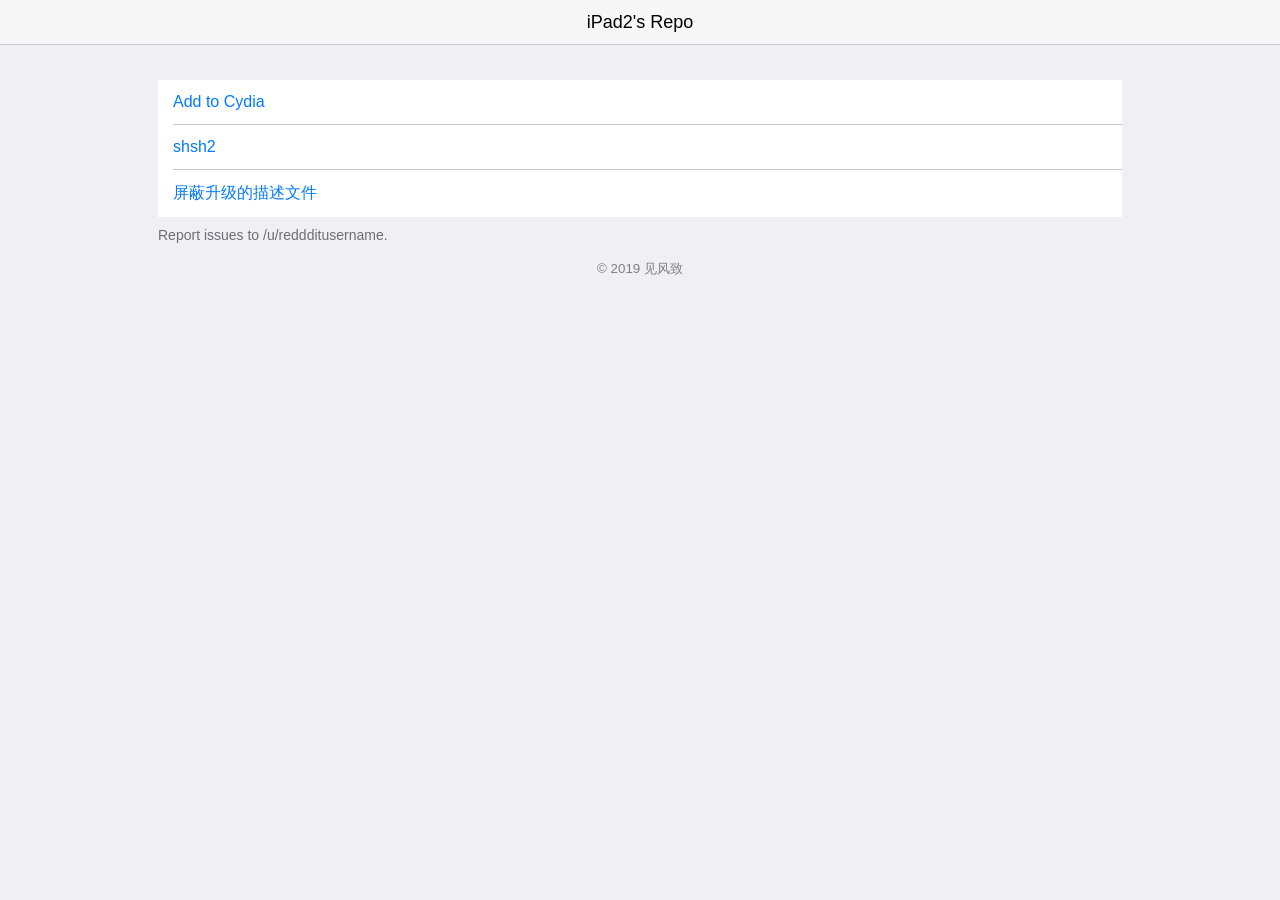
==== index.html @ ce3bdf83 "Init Release" ====
<!DOCTYPE html>
<html>
<head>
		<meta charset="UTF-8">
		<title>iPad2's Repo</title>
		<meta name="viewport" content="initial-scale=1, maximum-scale=1, user-scalable=0">
		<link rel="stylesheet" href="style/style.css">
		
<!--<link rel="apple-touch-icon" href="depiction/src/CydiaIcon.png">-->
<!--<div class="container">
	<h1><img src="CydiaIcon.png"> Reposi3</h1>
</div>-->
</head>

<body>
	<body class="depiction">
	<header>
      <h1>iPad2's Repo</h1>
    </header>
    <main id="content" role="main">
		<ul>
			<li>
				<a href="cydia://url/https://cydia.saurik.com/api/share#?source=https://jfzcydia.github.io">Add to Cydia</a>
			</li>
			<li>
				<p><a href="shsh2/index.html">shsh2</a></p>
			</li>
			<li>
				<p><a href="">屏蔽升级的描述文件</a></p>
			</li>
		</ul>
		<p class="footer">Report issues to /u/reddditusername.</p>
	<div id="footer" align="center">
        <p class="text-muted" id="copyright" style="color:gray;"><small>&copy; 2019 见风致</small></p>
    </div>
	</main>
	</body>
	
    <script src="style/index.js"></script>

</body>
</html>
---- style/style.css ----
iframe {
  border:0
}

a,button {
  color:#007aff;
  text-decoration:none
}

html {
  background:#efeff4
}

html .depiction {
  background:0 0
}

body {
  font:16px -apple-system-font,".Helvetica NeueUI","Helvetica Neue",sans-serif;
  margin:80px 0 35px
}

.cydia body {
  margin-top:35px
}

.depiction body {
  margin-top:0;
  margin-bottom:0
}

@media (min-width:708px) {
#content {
  width:708px;
  margin:0 auto
}
}

@media (min-width:964px) {
#content {
  width:964px
}
}

body>p,h2,header .date,p[class="footer"] {
  margin:15px;
  color:#6d6d72;
  font-size:14px;
  font-weight:400
}

@media (min-width:708px) {
body>p,h2,p[class="footer"] {
  margin-left:0;
  margin-right:0
}
}

h2,header .date {
  text-transform:uppercase;
  margin-bottom:5px
}

h2 a,h2 header .date,header h2 .date {
  color:inherit
}

h2 a:active,h2 a:focus,h2 a:hover,h2 header .date,header h2 .date {
  text-decoration:underline
}

hr {
  border:0;
  border-top:1px solid #c8c7cc
}

body>header {
  position:fixed;
  top:0;
  left:0;
  width:100%;
  height:44px;
  z-index:10;
  background:#f7f7f7;
  border-bottom:1px solid #c9c9cd
}

body>header h1 {
  margin:0;
  text-align:center;
  font-size:18px;
  line-height:44px;
  font-weight:500
}

.cydia body>header {
  display:none
}

.cydia body>header+p {
  margin-top:-20px
}

ul {
  margin:5px 0 35px;
  padding:0;
  list-style:none;
  background:#fff
}

ul:after,ul:before {
  content:"";
  display:block;
  height:1px;
  background:#c8c7cc
}

@media (min-width:708px) {
ul:after,ul:before {
  display:none
}
}

ul li {
  border-bottom:1px solid #c8c7cc;
  margin-left:15px;
  padding:13px 15px 13px 0
}

ul li:last-child {
  border-bottom:0
}

ul .button,ul li [role="link"],ul li p {
  padding:13px 15px;
  margin:-13px -15px
}

ul .button+p,ul li [role="link"]+p,ul li p+p {
  padding-top:0;
  margin-top:0
}

ul .button,ul li [role="link"] {
  display:block;
  color:#007aff;
  padding-right:30px;
  position:relative;
  z-index:2
}

ul .button:after,ul li [role="link"]:after {
  content:"";
  display:block;
  background:url([data-uri]) 0 0/100% 100%;
  position:absolute;
  top:50%;
  right:15px;
  width:10px;
  height:13px;
  margin-top:-6.5px
}

ul li>button {
  font:inherit;
  width:100%;
  text-align:left
}

ul li .pull-in {
  vertical-align:top
}

@media (max-width:708px) {
ul li .pull-in {
  margin:-13px -15px
}
}

ul+[class="footer"],ul+p {
  margin-top:-25px
}

img {
  max-width:290px
}

blockquote {
  border-left:4px solid #c9c9cd;
  margin-left:20px;
  padding-left:8px;
  font-style:italic
}

code {
  font-family:"Source Code Pro",Monaco,Menlo,Consolas,monospace
}

header .date {
  float:right;
  margin-top:0;
  margin-bottom:0
}

@media (min-width:708px) {
header .date {
  margin-left:0;
  margin-right:0
}
}

footer :first-child {
  margin-top:0
}

footer :last-child {
  margin-bottom:0
}

.nav a,footer a {
  margin-right:15px
}

#about {
  margin:0 15px 40px
}

.cydia #about {
  display:none
}

.cydia #open {
  display:none
}

@media (min-width:708px) {
#about {
  margin-left:0;
  margin-right:0
}
}
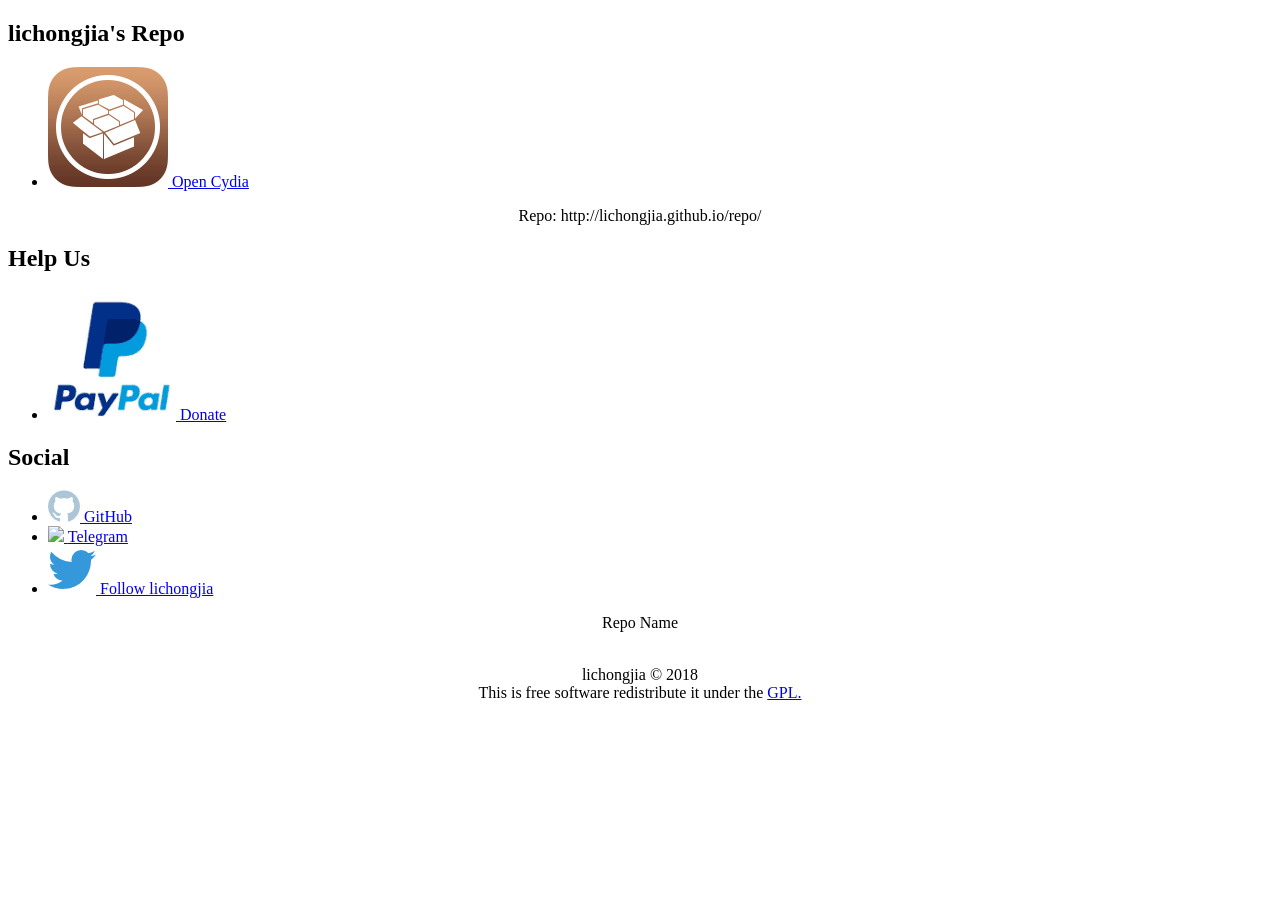
==== commit 7f80bacf: "no message" ====
--- a/index.html
+++ b/index.html
@@ -1,42 +1,69 @@
 <!DOCTYPE html>
 <html>
-<head>
-		<meta charset="UTF-8">
-		<title>iPad2's Repo</title>
-		<meta name="viewport" content="initial-scale=1, maximum-scale=1, user-scalable=0">
-		<link rel="stylesheet" href="style/style.css">
-		
-<!--<link rel="apple-touch-icon" href="depiction/src/CydiaIcon.png">-->
-<!--<div class="container">
-	<h1><img src="CydiaIcon.png"> Reposi3</h1>
-</div>-->
-</head>
-
-<body>
-	<body class="depiction">
-	<header>
-      <h1>iPad2's Repo</h1>
-    </header>
-    <main id="content" role="main">
-		<ul>
-			<li>
-				<a href="cydia://url/https://cydia.saurik.com/api/share#?source=https://jfzcydia.github.io">Add to Cydia</a>
-			</li>
-			<li>
-				<p><a href="shsh2/index.html">shsh2</a></p>
-			</li>
-			<li>
-				<p><a href="">屏蔽升级的描述文件</a></p>
-			</li>
-		</ul>
-		<p class="footer">Report issues to /u/reddditusername.</p>
-	<div id="footer" align="center">
-        <p class="text-muted" id="copyright" style="color:gray;"><small>&copy; 2019 见风致</small></p>
-    </div>
-	</main>
-	</body>
-	
-    <script src="style/index.js"></script>
-
-</body>
-</html>
+   <head>
+      <!-- 添加源名称 -->
+      <title>lichongjia's Repo</title>
+      <link rel='stylesheet' type='text/css' href='css/ios7.css'/>
+      <meta name='viewport' content='width=320; initial-scale=1.0; maximum-scale=1.0; user-scalable=0;'/>
+      <meta http-equiv="Content-Type" content="text/html; charset=UTF-8" />
+   </head>
+   <script src="js/jquery-3.2.1.min.js"></script>
+   <script src="js/description.js?_=46545663394"></script>
+   <body onload="loadRecentUpdates();">
+      <h2>lichongjia's Repo</h2>
+      <ul>
+         <li>
+            <!-- 添加你的源cydia链接地址 -->
+            <a href="cydia://url/https://cydia.saurik.com/api/share#?source=http://lichongjia.github.io/repo/">
+            <img class="icon" src="img/cydia.png"/>
+            Open Cydia</label>
+            </a>
+         </li>
+      </ul>
+      <!-- 添加你的源主页 -->
+      <p style="text-align:center;">Repo: http://lichongjia.github.io/repo/</p>
+      <span id="updates_" hidden>
+         <h2>Last Updates</h2>
+         <ul id="updates"></ul>
+      </span>
+      <h2>Help Us</h2>
+      <ul>
+         <li>
+            <!-- 添加PayPal信息 -->
+            <a href="https://www.paypal.me/lichongjia" target="_blank">
+            <img class="icon" src="img/pp.png"/>
+            <label>Donate</label>
+            </a>
+         </li>
+      </ul>
+      <h2>Social</h2>
+      <ul>
+         <li>
+            <!-- Add Your Username GitHub -->
+            <a href="https://github.com/lichongjia" target="_blank">
+            <img class="icon" src="img/github.png"/>
+            <label>GitHub</label>
+            </a>
+         </li>
+         <li>
+            <!-- Add Your Telegram -->
+            <a href="https://t.me/lichongjia" target="_blank">
+            <img class="icon" src="img/telegram.png"/>
+            <label>Telegram</label>
+            </a>
+         </li>
+         <li>
+            <!-- Add Your Twitter -->
+            <a href="https://twitter.com/lichongjia" target="_blank">
+            <img class="icon" src="img/twitter.png"/>
+            <label>Follow lichongjia</label>
+            </a>
+         </li>
+      </ul>
+      <!-- You Repo Name or Credits of content -->
+      <p style="text-align:center;">
+         Repo Name </br></br>
+         <!-- NOT REMOVE -->
+      <p style="text-align:center;">lichongjia &copy; 2018 <br>This is free software redistribute it under the <a href="https://www.gnu.org/licenses/gpl-3.0.en.html">GPL.</a> </p>
+   </body>
+</html>
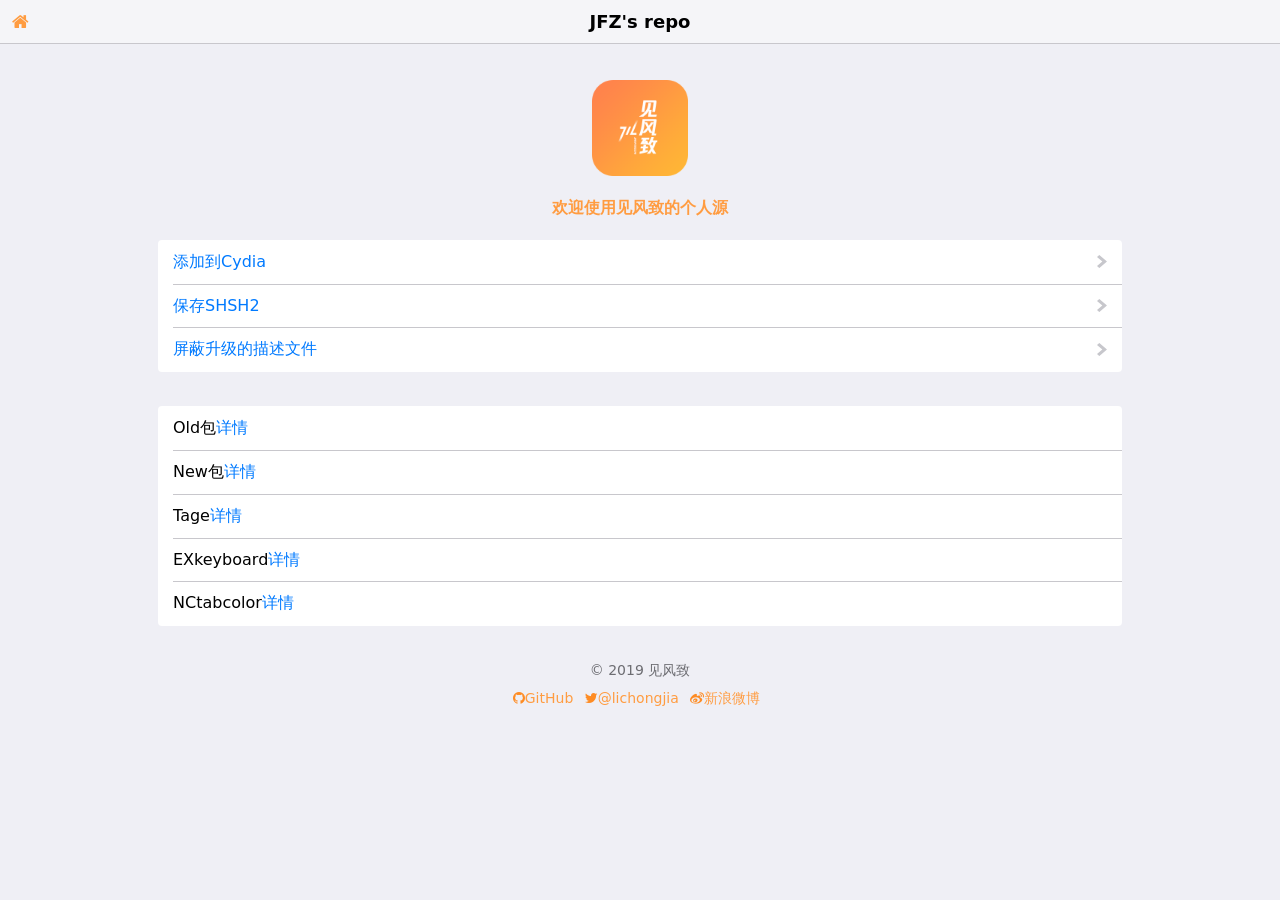
==== commit 3731cb65: "Init release" ====
--- a/index.html
+++ b/index.html
@@ -1,69 +1,65 @@
 <!DOCTYPE html>
-<html>
-   <head>
-      <!-- 添加源名称 -->
-      <title>lichongjia's Repo</title>
-      <link rel='stylesheet' type='text/css' href='css/ios7.css'/>
-      <meta name='viewport' content='width=320; initial-scale=1.0; maximum-scale=1.0; user-scalable=0;'/>
-      <meta http-equiv="Content-Type" content="text/html; charset=UTF-8" />
-   </head>
-   <script src="js/jquery-3.2.1.min.js"></script>
-   <script src="js/description.js?_=46545663394"></script>
-   <body onload="loadRecentUpdates();">
-      <h2>lichongjia's Repo</h2>
-      <ul>
-         <li>
-            <!-- 添加你的源cydia链接地址 -->
-            <a href="cydia://url/https://cydia.saurik.com/api/share#?source=http://lichongjia.github.io/repo/">
-            <img class="icon" src="img/cydia.png"/>
-            Open Cydia</label>
-            </a>
-         </li>
-      </ul>
-      <!-- 添加你的源主页 -->
-      <p style="text-align:center;">Repo: http://lichongjia.github.io/repo/</p>
-      <span id="updates_" hidden>
-         <h2>Last Updates</h2>
-         <ul id="updates"></ul>
-      </span>
-      <h2>Help Us</h2>
-      <ul>
-         <li>
-            <!-- 添加PayPal信息 -->
-            <a href="https://www.paypal.me/lichongjia" target="_blank">
-            <img class="icon" src="img/pp.png"/>
-            <label>Donate</label>
-            </a>
-         </li>
-      </ul>
-      <h2>Social</h2>
-      <ul>
-         <li>
-            <!-- Add Your Username GitHub -->
-            <a href="https://github.com/lichongjia" target="_blank">
-            <img class="icon" src="img/github.png"/>
-            <label>GitHub</label>
-            </a>
-         </li>
-         <li>
-            <!-- Add Your Telegram -->
-            <a href="https://t.me/lichongjia" target="_blank">
-            <img class="icon" src="img/telegram.png"/>
-            <label>Telegram</label>
-            </a>
-         </li>
-         <li>
-            <!-- Add Your Twitter -->
-            <a href="https://twitter.com/lichongjia" target="_blank">
-            <img class="icon" src="img/twitter.png"/>
-            <label>Follow lichongjia</label>
-            </a>
-         </li>
-      </ul>
-      <!-- You Repo Name or Credits of content -->
-      <p style="text-align:center;">
-         Repo Name </br></br>
-         <!-- NOT REMOVE -->
-      <p style="text-align:center;">lichongjia &copy; 2018 <br>This is free software redistribute it under the <a href="https://www.gnu.org/licenses/gpl-3.0.en.html">GPL.</a> </p>
-   </body>
+<html lang="zh-CN">
+
+<head>
+    <meta charset="utf-8">
+    <title>见风致</title>
+    <meta name="viewport" content="initial-scale=1, maximum-scale=1, user-scalable=0">
+    <!-- 设置网页图标 -->
+    <link rel="shortcut icon" href="img/favicon.png">
+    <link rel="apple-touch-icon" href="img/favicon.png">
+    <!-- 导入CSS样式 -->
+    <link rel="stylesheet" href="font-awesome/css/font-awesome.css">
+    <link rel="stylesheet" href="css/ios7.css">
+    <link rel="stylesheet" href="css/my.css">
+    <!-- 导入js脚本 -->
+    <script type="text/javascript" src="js/ios7.js"></script>
+</head>
+
+<body>
+    <header>
+        <h1>JFZ's repo</h1>
+        <a href="http://localhost:258/Reposi4/"><i id="homelink" class="fa fa-home"></i></a>
+    </header>
+    <main id="content">
+        <div id="welcome">
+            <img src="img/favicon.png" alt="" id="logo">
+            <h4>欢迎使用见风致的个人源</h4>
+        </div>
+        <section class="block">
+            <ul>
+                <li><a href="#" target="_blank" role="button">添加到Cydia</a></li>
+                <li><a href="#" target="_blank" role="button">保存SHSH2</a></li>
+                <li><a href="#" target="_blank" role="button">屏蔽升级的描述文件</a></li>
+            </ul>
+        </section>
+        <section class="block">
+            <ul>
+                <li>
+                    <p>Old包<a href="depictions/?p=oldpackage">详情</a></p>
+                </li>
+                <li>
+                    <p>New包<a href="depictions/?p=newpackage">详情</a></p>
+                </li>
+                <li>
+                    <p>Tage<a href="depictions/?p=tage">详情</a></p>
+                </li>
+                <li>
+                    <p>EXkeyboard<a href="depictions/?p=exkeyboard">详情</a></p>
+                </li>
+                <li>
+                    <p>NCtabcolor<a href="depictions/?p=nctabcolor">详情</a></p>
+                </li>
+        </section>
+        <section id="contact" class="block">
+            <p role="footer">&copy 2019 见风致</p>
+            <p>
+                <a href="https://github.com/lichongjia"><i class="fa fa-github"></i>GitHub</a>
+                <a href="https://twitter.com/lichongjia"><i class="fa fa-twitter"></i>@lichongjia</a>
+                <a href="https://weibo.com/lichongjia"><i class="fa fa-weibo"></i>新浪微博</a>
+            </p>
+        </section>
+    </main>
+</body>
+
 </html>
--- a/css/my.css
+++ b/css/my.css
@@ -0,0 +1,105 @@
+#welcome,
+#packageName,
+#packageShortDesc,
+#checkios,
+#compatibilityCheck,
+#copyright {
+    text-align: center;
+}
+
+#logo {
+    display: block;
+    margin: 0 auto;
+    width: 100%;
+    max-width: 10%;
+}
+
+.alert span {
+    vertical-align: middle;
+}
+
+.alert i {
+    font-size: 1.5em;
+    vertical-align: middle;
+}
+
+#support {
+    color: #13CE66;
+}
+
+#unsupport {
+    color: #F76260;
+}
+
+#least {
+    color: #13CE66;
+}
+
+#untest {
+    color: #FFBE00;
+}
+
+#only {
+    color: #10AEFF;
+}
+
+.badge {
+    padding: 0px 0.2em;
+    color: #fff;
+    text-align: center;
+    background-color: #777;
+    border-radius: 2px;
+}
+
+#shotlist p {
+    text-align: center;
+}
+
+.shot {
+    display: block;
+    margin: 0 auto;
+    width: 100%;
+    max-width: 414px;
+}
+
+#welcome {
+    color: #ff9c41;
+}
+
+#homelink {
+    display: block;
+    position: fixed;
+    top: 0px;
+    left: 12px;
+    text-align: left;
+    font-size: 18px;
+    line-height: 44px;
+    color: #ff9c41;
+}
+
+#dependencyList span {
+    display: inline-block;
+    margin-right: 1em;
+}
+
+#contact p,
+[role=footer] {
+    display: block;
+    margin: 0.5em 0;
+    padding: 0;
+}
+
+#contact p {
+    text-align: center;
+    font-size: 14px;
+}
+
+#contact p a {
+    margin-right: 0.5em;
+    color: #ff9c41;
+    /*color: #6d6d72;*/
+}
+
+#contact i {
+    color: #fe8c24;
+}
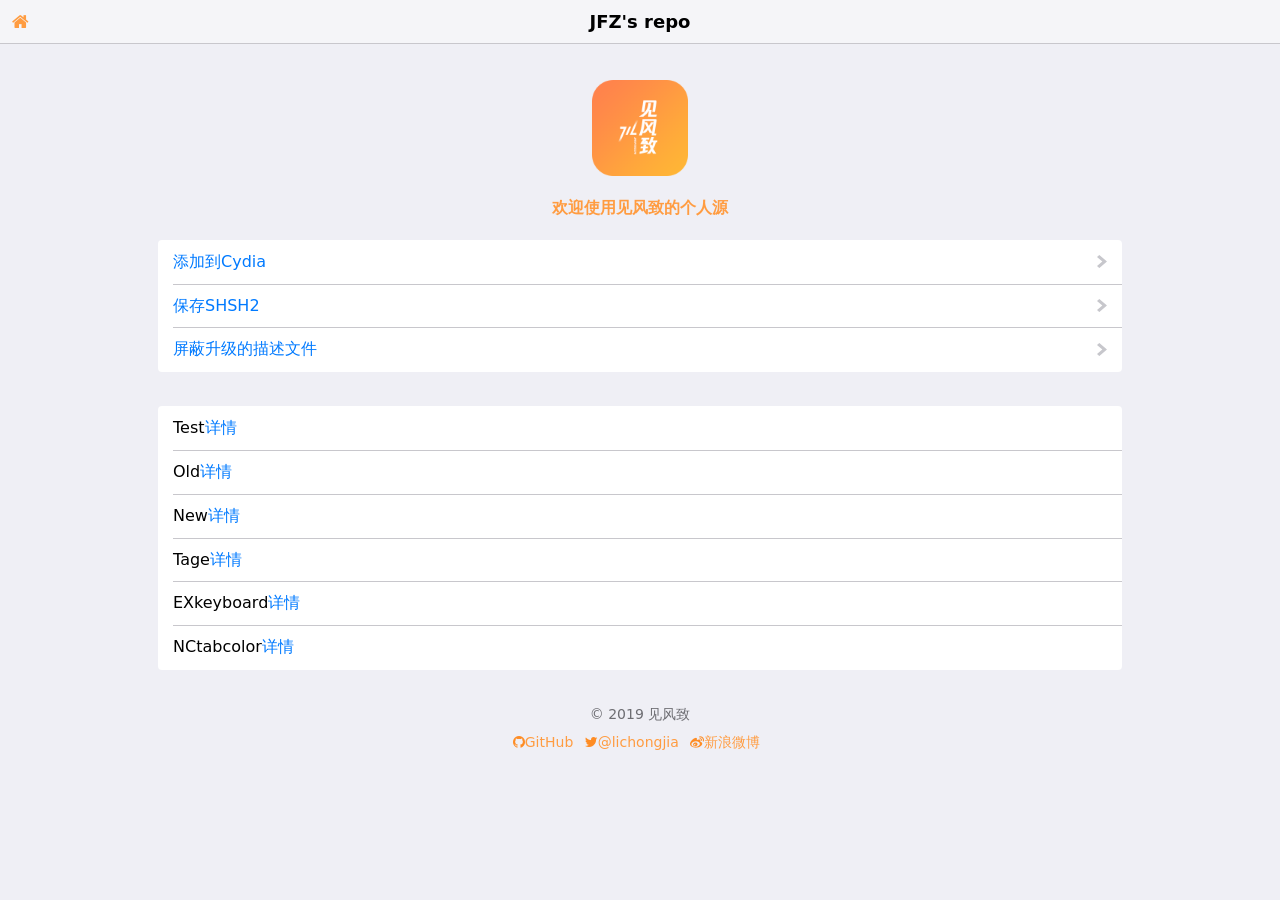
==== commit 27803106: "the first test version" ====
--- a/index.html
+++ b/index.html
@@ -19,7 +19,7 @@
 <body>
     <header>
         <h1>JFZ's repo</h1>
-        <a href="http://localhost:258/Reposi4/"><i id="homelink" class="fa fa-home"></i></a>
+        <a href="https://jfzcydia.github.io/"><i id="homelink" class="fa fa-home"></i></a>
     </header>
     <main id="content">
         <div id="welcome">
@@ -28,7 +28,7 @@
         </div>
         <section class="block">
             <ul>
-                <li><a href="#" target="_blank" role="button">添加到Cydia</a></li>
+                <li><a href="cydia://url/https://cydia.saurik.com/api/share#?source=https://jfzcydia.github.io/" role="button">添加到Cydia</a></li>
                 <li><a href="#" target="_blank" role="button">保存SHSH2</a></li>
                 <li><a href="#" target="_blank" role="button">屏蔽升级的描述文件</a></li>
             </ul>
@@ -36,10 +36,12 @@
         <section class="block">
             <ul>
                 <li>
-                    <p>Old包<a href="depictions/?p=oldpackage">详情</a></p>
+                    <p>Test<a href="depictions/?p=test">详情</a></p>
+                </li>                <li>
+                    <p>Old<a href="depictions/?p=oldpackage">详情</a></p>
                 </li>
                 <li>
-                    <p>New包<a href="depictions/?p=newpackage">详情</a></p>
+                    <p>New<a href="depictions/?p=newpackage">详情</a></p>
                 </li>
                 <li>
                     <p>Tage<a href="depictions/?p=tage">详情</a></p>
